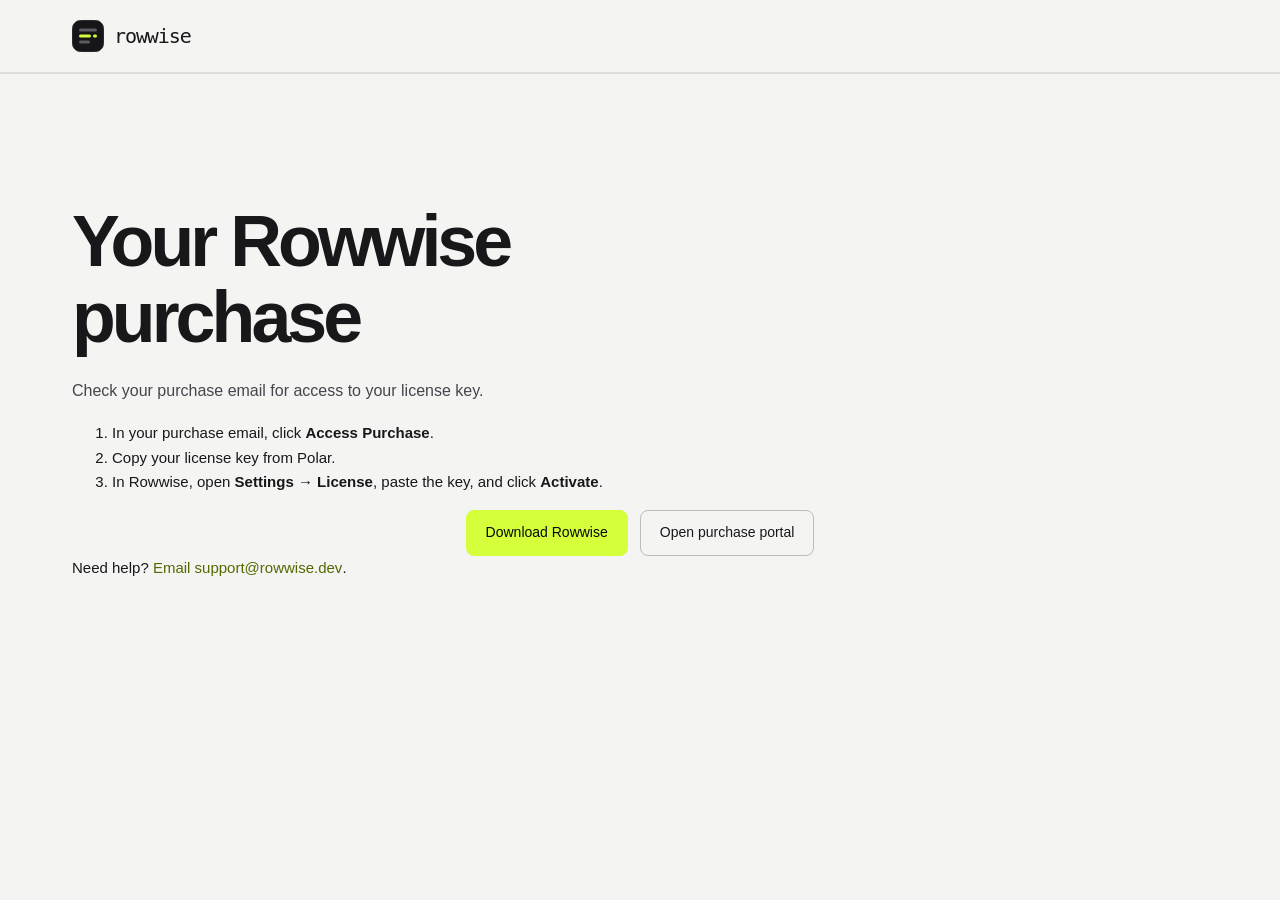
==== purchase.html @ 952b06cd "Add the Rowwise purchase confirmation page [skip ci]" ====
<!doctype html>
<html lang="en">
  <head>
    <meta charset="utf-8" />
    <meta name="viewport" content="width=device-width, initial-scale=1" />
    <meta name="referrer" content="no-referrer" />
    <meta name="robots" content="noindex" />
    <title>Your Rowwise purchase</title>
    <link
      rel="icon"
      href="/assets/brand/rowwise-mark.svg"
      type="image/svg+xml"
    />
    <link rel="stylesheet" href="/styles.css?v=fec4cebf309d" />
    <script src="/billing-config.js?v=92ca0e8623fe" defer></script>
    <script src="/purchase.js" defer></script>
  </head>
  <body>
    <nav class="site-nav" aria-label="Main navigation">
      <div class="wrap nav-inner">
        <a class="brand" href="/" aria-label="Rowwise home"
          ><img
            src="/assets/brand/rowwise-mark.svg"
            width="32"
            height="32"
            alt=""
          />rowwise</a
        >
      </div>
    </nav>
    <main class="page-section">
      <div class="wrap">
        <div class="section-heading">
          <h1 id="purchase-heading">Your Rowwise purchase</h1>
          <p class="section-lede" id="purchase-status" role="status">
            Check your purchase email for access to your license key.
          </p>
        </div>
        <ol>
          <li>
            In your purchase email, click <strong>Access Purchase</strong>.
          </li>
          <li>Copy your license key from Polar.</li>
          <li>
            In Rowwise, open <strong>Settings → License</strong>, paste the key,
            and click <strong>Activate</strong>.
          </li>
        </ol>
        <div class="ctas">
          <a class="btn btn-primary" href="/#download">Download Rowwise</a>
          <a class="btn" href="https://polar.sh/rowwise/portal"
            >Open purchase portal</a
          >
        </div>
        <p>
          Need help?
          <a class="text-link" href="mailto:support@rowwise.dev"
            >Email support@rowwise.dev</a
          >.
        </p>
      </div>
    </main>
  </body>
</html>
---- styles.css ----
:root {
  color-scheme: dark;
  --bg: #09090a;
  --subtle: #111113;
  --raised: #161618;
  --hover: #1f1f23;
  --line: #2a2a2e;
  --line-strong: #44444b;
  --text: #ededef;
  --body: #b4b4bc;
  --muted: #8a8a93;
  --acid: #d4ff3a;
  --acid-hover: #deff60;
  --accent: #d4ff3a;
  --accent-soft: rgb(212 255 58 / 0.07);
  --ok: #5eead4;
  --amber: #facc15;
  --nav: rgb(9 9 10 / 0.92);
  --shadow: rgb(0 0 0 / 0.35);
  --sans: Geist, -apple-system, BlinkMacSystemFont, sans-serif;
  --mono: "Geist Mono", ui-monospace, monospace;
}
:root[data-mode="light"] {
  color-scheme: light;
  --bg: #f4f4f2;
  --subtle: #fff;
  --raised: #f7f7f5;
  --hover: #ededea;
  --line: #dededa;
  --line-strong: #bdbdb7;
  --text: #18181b;
  --body: #45454d;
  --muted: #696972;
  --acid-hover: #c9f22e;
  --accent: #526900;
  --accent-soft: #f0f5df;
  --ok: #087d6b;
  --amber: #936500;
  --nav: rgb(244 244 242 / 0.94);
  --shadow: rgb(9 9 10 / 0.09);
}
@media (prefers-color-scheme: light) {
  :root:not([data-mode]) {
    color-scheme: light;
    --bg: #f4f4f2;
    --subtle: #fff;
    --raised: #f7f7f5;
    --hover: #ededea;
    --line: #dededa;
    --line-strong: #bdbdb7;
    --text: #18181b;
    --body: #45454d;
    --muted: #696972;
    --acid-hover: #c9f22e;
    --accent: #526900;
    --accent-soft: #f0f5df;
    --ok: #087d6b;
    --amber: #936500;
    --nav: rgb(244 244 242 / 0.94);
    --shadow: rgb(9 9 10 / 0.09);
  }
}
* {
  box-sizing: border-box;
}
html {
  scroll-behavior: auto;
  scroll-padding-top: 88px;
}
body {
  margin: 0;
  background: var(--bg);
  color: var(--text);
  font: 15px/1.65 var(--sans);
  -webkit-font-smoothing: antialiased;
}
a {
  color: inherit;
  text-decoration: none;
}
button,
input {
  font: inherit;
}
button {
  cursor: pointer;
}
button,
a,
input,
summary {
  -webkit-tap-highlight-color: transparent;
}
:focus-visible {
  outline: 2px solid var(--accent);
  outline-offset: 5px;
  border-radius: 4px;
}
::selection {
  background: var(--acid);
  color: #09090a;
}
[hidden] {
  display: none !important;
}
img {
  display: block;
  max-width: 100%;
}
svg.icon {
  width: 18px;
  height: 18px;
  flex: none;
  fill: none;
  stroke: currentColor;
  stroke-width: 1.65;
  stroke-linecap: round;
  stroke-linejoin: round;
}
h1,
h2,
h3,
h4,
p {
  margin: 0;
}
h1,
h2,
h3,
h4 {
  font-weight: 550;
}
h1,
h2 {
  text-wrap: balance;
}
.wrap {
  max-width: 1200px;
  padding: 0 32px;
  margin: 0 auto;
}
.mono,
code,
pre,
kbd {
  font-family: var(--mono);
}
.accent {
  color: var(--accent);
}
.muted {
  color: var(--muted);
}
.eyebrow {
  color: var(--accent);
  font: 500 11px/1.5 var(--mono);
  letter-spacing: 0.08em;
  text-transform: uppercase;
}
.btn {
  display: inline-flex;
  align-items: center;
  justify-content: center;
  gap: 9px;
  min-height: 46px;
  padding: 0 19px;
  border: 1px solid var(--line-strong);
  border-radius: 8px;
  background: transparent;
  color: var(--text);
  font-size: 14px;
  font-weight: 500;
  transition:
    background 0.15s,
    border-color 0.15s;
}
.btn:hover {
  background: var(--hover);
  border-color: var(--muted);
}
.btn-primary {
  background: var(--acid);
  border-color: var(--acid);
  color: #09090a;
}
.btn-primary:hover {
  background: var(--acid-hover);
  border-color: var(--acid-hover);
}
.btn-small {
  min-height: 36px;
  padding: 0 14px;
  font-size: 13px;
}
.text-link {
  color: var(--accent);
  font-weight: 500;
  display: inline-flex;
  gap: 8px;
  align-items: center;
}
.text-link:hover {
  text-decoration: underline;
  text-underline-offset: 4px;
}
.skip-link {
  position: fixed;
  top: -100px;
  left: 16px;
  z-index: 100;
  padding: 12px 18px;
  background: var(--acid);
  color: #09090a;
  border-radius: 6px;
}
.skip-link:focus {
  top: 12px;
}
.site-nav {
  position: sticky;
  top: 0;
  z-index: 30;
  border-bottom: 1px solid var(--line);
  background: var(--nav);
  backdrop-filter: blur(16px);
}
.nav-inner {
  height: 72px;
  display: flex;
  align-items: center;
  gap: 48px;
}
.brand {
  display: inline-flex;
  align-items: center;
  gap: 10px;
  font: 500 20px/1 var(--mono);
  letter-spacing: -0.055em;
}
.brand img {
  width: 32px;
  height: 32px;
}
.nav-links {
  display: flex;
  list-style: none;
  gap: 27px;
  padding: 0;
  margin: 0;
  font-size: 13px;
  color: var(--body);
}
.nav-links a:hover {
  color: var(--text);
}
.nav-actions {
  margin-left: auto;
  display: flex;
  align-items: center;
  gap: 14px;
}
.icon-button {
  display: inline-grid;
  place-items: center;
  width: 36px;
  height: 36px;
  border: 1px solid transparent;
  border-radius: 7px;
  color: var(--muted);
  background: transparent;
}
.icon-button:hover {
  background: var(--hover);
  color: var(--text);
}
.theme-toggle .moon,
:root[data-mode="light"] .theme-toggle .sun {
  display: none;
}
:root[data-mode="light"] .theme-toggle .moon {
  display: block;
}
.mobile-toggle {
  display: none;
}
.hero {
  padding-top: 60px;
  text-align: center;
}
.release-pill {
  max-width: 100%;
  display: inline-flex;
  align-items: center;
  gap: 9px;
  padding: 5px 10px 5px 7px;
  border: 1px solid var(--line);
  border-radius: 6px;
  font: 11px/1.5 var(--mono);
  color: var(--body);
}
.release-pill span {
  flex: none;
  white-space: nowrap;
  background: var(--accent-soft);
  color: var(--accent);
  padding: 2px 6px;
  border-radius: 3px;
}
.release-pill .icon {
  width: 13px;
  height: 13px;
}
h1 {
  font-size: clamp(42px, 5.6vw, 72px);
  line-height: 1.06;
  letter-spacing: -0.055em;
  margin: 25px auto 22px;
  max-width: 950px;
}
.hero-lede {
  font-size: 18px;
  line-height: 1.7;
  color: var(--body);
  max-width: 625px;
  margin: 0 auto 28px;
  text-wrap: pretty;
}
.ctas {
  display: flex;
  justify-content: center;
  flex-wrap: wrap;
  gap: 12px;
}
.fine {
  font-size: 12px;
  color: var(--muted);
  margin-top: 17px;
}
.hero-shortcuts {
  display: flex;
  flex-wrap: wrap;
  gap: 24px;
  justify-content: center;
  margin-top: 28px;
  color: var(--body);
  font-size: 12px;
}
.hero-shortcuts a {
  display: flex;
  align-items: center;
  gap: 7px;
}
.hero-shortcuts a:hover {
  color: var(--accent);
}
.hero-shortcuts svg {
  width: 14px;
  height: 14px;
}
/* Interactive sample workspace; no live database or model calls. */
.tour {
  margin-top: 38px;
  text-align: left;
}
.tour-heading {
  display: flex;
  align-items: center;
  justify-content: space-between;
  margin-bottom: 13px;
  gap: 16px;
}
.tabs {
  display: flex;
  gap: 4px;
}
.tabs button {
  color: var(--muted);
  background: transparent;
  border: 1px solid transparent;
  border-radius: 6px;
  padding: 7px 13px;
  font-size: 12px;
}
.tabs button[aria-selected="true"] {
  color: var(--text);
  border-color: var(--line);
  background: var(--raised);
}
.tabs button:hover {
  color: var(--text);
}
.preview-label {
  font: 10px var(--mono);
  color: var(--muted);
}
.workspace-demo {
  border: 1px solid var(--line-strong);
  border-radius: 12px;
  overflow: hidden;
  background: var(--subtle);
  box-shadow: 0 30px 80px -35px var(--shadow);
  display: grid;
  grid-template-columns: 168px minmax(0, 1fr);
  min-height: 485px;
}
.demo-sidebar {
  padding: 16px 12px;
  background: var(--bg);
  border-right: 1px solid var(--line);
  display: flex;
  flex-direction: column;
  gap: 5px;
}
.demo-logo {
  display: flex;
  gap: 8px;
  align-items: center;
  font: 500 15px var(--mono);
  letter-spacing: -0.05em;
  padding: 0 7px 21px;
}
.demo-logo img {
  width: 25px;
  height: 25px;
}
.demo-nav {
  display: flex;
  align-items: center;
  gap: 10px;
  padding: 7px 10px;
  border-radius: 5px;
  color: var(--muted);
  font-size: 11px;
}
.demo-nav .icon {
  width: 14px;
  height: 14px;
}
.demo-nav.active {
  color: var(--text);
  background: var(--raised);
}
.demo-nav.active .icon {
  color: var(--accent);
}
.demo-connection {
  border-top: 1px solid var(--line);
  padding: 16px 9px 0;
  margin-top: auto;
  font: 9px var(--mono);
  color: var(--muted);
  display: flex;
  align-items: center;
  gap: 7px;
}
.status-dot {
  width: 5px;
  height: 5px;
  background: var(--ok);
  border-radius: 50%;
  display: inline-block;
  flex: none;
}
.demo-main {
  min-width: 0;
}
.demo-tabs {
  display: flex;
  align-items: center;
  min-height: 43px;
  border-bottom: 1px solid var(--line);
  padding: 0 15px;
  gap: 20px;
  font-size: 10px;
  color: var(--muted);
}
.demo-tabs .current {
  align-self: stretch;
  display: flex;
  align-items: center;
  gap: 7px;
  color: var(--text);
  border-bottom: 2px solid var(--accent);
}
.demo-tabs .icon {
  width: 13px;
  height: 13px;
}
.demo-main section {
  padding: 22px 25px;
}
.demo-page-heading {
  display: flex;
  justify-content: space-between;
  align-items: center;
  font-size: 13px;
  margin-bottom: 18px;
  gap: 12px;
}
.demo-meta {
  font: 9px var(--mono);
  color: var(--muted);
}
.demo-answer {
  max-width: 650px;
  margin: 0 auto;
}
.demo-question {
  margin: 0 0 23px auto;
  padding: 8px 12px;
  background: var(--raised);
  border: 1px solid var(--line);
  border-radius: 7px;
  width: fit-content;
  font-size: 11px;
}
.answer-label {
  display: flex;
  align-items: center;
  gap: 7px;
  font: 9px var(--mono);
  color: var(--ok);
}
.demo-answer h3 {
  font-size: 23px;
  line-height: 1.35;
  letter-spacing: -0.025em;
  margin: 10px 0 7px;
}
.demo-answer p {
  font-size: 11px;
  color: var(--body);
}
.demo-answer strong {
  color: var(--accent);
  font-weight: 500;
}
.demo-chart {
  margin: 18px 0 13px;
  padding: 15px 18px 0;
  border: 1px solid var(--line);
  border-radius: 7px;
  background: var(--bg);
}
.chart-title {
  font-size: 10px;
  color: var(--body);
}
.chart-title span {
  float: right;
  font: 9px var(--mono);
  color: var(--muted);
}
.chart-bars {
  display: flex;
  align-items: end;
  gap: 23px;
  height: 114px;
  margin-top: 13px;
  border-bottom: 1px solid var(--line);
}
.chart-column {
  display: flex;
  flex-direction: column;
  justify-content: end;
  align-items: center;
  flex: 1;
  height: 100%;
  gap: 4px;
}
.chart-column .bar {
  width: 60%;
  height: var(--height);
  background: var(--line-strong);
  border-radius: 3px 3px 0 0;
}
.chart-column:last-child .bar {
  background: var(--accent);
}
.chart-column span {
  font: 8px var(--mono);
  color: var(--muted);
}
.chart-labels {
  display: flex;
  justify-content: space-around;
  font: 9px var(--mono);
  color: var(--muted);
  padding: 6px 0 8px;
}
.supporting {
  border-top: 1px solid var(--line);
}
.supporting summary {
  font-size: 10px;
  color: var(--muted);
  padding: 9px 0;
  cursor: pointer;
}
.supporting pre {
  font-size: 10px;
  overflow: auto;
  color: var(--body);
  padding: 10px;
  background: var(--bg);
}
.demo-sql {
  font: 11px/1.95 var(--mono);
  margin: 0;
  padding: 14px 18px;
  border: 1px solid var(--line);
  border-radius: 6px;
  background: var(--bg);
  overflow: auto;
  color: var(--body);
}
.sql-keyword {
  color: var(--accent);
}
.sql-string {
  color: var(--ok);
}
.result-heading {
  display: flex;
  justify-content: space-between;
  align-items: center;
  margin: 20px 0 9px;
  font-size: 11px;
}
.table-scroll {
  overflow: auto;
  border: 1px solid var(--line);
  border-radius: 6px;
}
.demo-table {
  width: 100%;
  border-collapse: collapse;
  white-space: nowrap;
  font: 10px/1.6 var(--mono);
  text-align: left;
}
.demo-table th {
  background: var(--raised);
  color: var(--muted);
  font-weight: 400;
}
.demo-table td,
.demo-table th {
  padding: 9px 15px;
  border-bottom: 1px solid var(--line);
}
.demo-table tr:last-child td {
  border-bottom: 0;
}
.demo-table tbody tr:nth-child(2) {
  background: var(--accent-soft);
}
.demo-table td:last-child,
.demo-table th:last-child {
  text-align: right;
}
.demo-explore-tools {
  display: flex;
  flex-wrap: wrap;
  gap: 8px;
  margin-bottom: 15px;
}
.demo-tag {
  font-size: 10px;
  padding: 4px 8px;
  border: 1px solid var(--line);
  border-radius: 4px;
  color: var(--body);
}
.demo-tag.green {
  color: var(--accent);
  border-color: var(--accent);
}
.demo-footer {
  font: 9px var(--mono);
  color: var(--muted);
  margin-top: 14px;
}
.demo-mcp-card {
  max-width: 550px;
  margin: 25px auto;
  border: 1px solid var(--line);
  border-radius: 8px;
  padding: 22px;
}
.demo-mcp-card h3 {
  display: flex;
  justify-content: space-between;
  font-size: 14px;
  margin-bottom: 14px;
}
.demo-mcp-card h3 span {
  font: 9px var(--mono);
  color: var(--muted);
  border: 1px solid var(--line);
  border-radius: 4px;
  padding: 2px 6px;
}
.demo-mcp-card p {
  font-size: 11px;
  color: var(--muted);
}
.demo-mcp-card code {
  display: block;
  border: 1px solid var(--line);
  padding: 12px;
  margin: 18px 0;
  font-size: 11px;
  border-radius: 5px;
  background: var(--bg);
}
.demo-mcp-card .demo-tag {
  display: inline-block;
  margin: 0 0 16px;
  background: var(--acid);
  border-color: var(--acid);
  color: #09090a;
}
/* Marketing sections */
.page-section {
  padding: 104px 0;
  border-top: 1px solid var(--line);
}
.section-heading {
  max-width: 670px;
}
h2 {
  font-size: clamp(32px, 4vw, 46px);
  line-height: 1.12;
  letter-spacing: -0.04em;
  margin: 14px 0 17px;
}
.section-lede {
  font-size: 16px;
  line-height: 1.8;
  color: var(--body);
  max-width: 630px;
  text-wrap: pretty;
}
.trust-strip {
  display: flex;
  align-items: center;
  justify-content: center;
  gap: 38px;
  padding: 31px 0 48px;
  color: var(--muted);
  font-size: 12px;
  flex-wrap: wrap;
}
.trust-strip span {
  display: inline-flex;
  align-items: center;
  gap: 9px;
}
.trust-strip .icon {
  width: 15px;
  height: 15px;
}
.split {
  display: grid;
  grid-template-columns: 1fr 1fr;
  align-items: start;
  gap: 72px;
}
.feature-list {
  padding: 0;
  margin: 25px 0;
  list-style: none;
  display: grid;
  gap: 14px;
  color: var(--body);
  font-size: 14px;
}
.feature-list li {
  display: flex;
  align-items: baseline;
  gap: 11px;
}
.feature-list li::before {
  content: "↗";
  color: var(--accent);
  font: 12px var(--mono);
}
.client-chips {
  display: grid;
  grid-template-columns: repeat(2, minmax(0, 1fr));
  gap: 10px;
  max-width: 430px;
  list-style: none;
  padding: 0;
  margin: 23px 0 14px;
}
.client-chips li {
  min-width: 0;
}
.client-chip {
  display: flex;
  align-items: center;
  gap: 12px;
  min-height: 62px;
  padding: 12px 14px;
  border: 1px solid var(--line);
  border-radius: 8px;
  background: var(--raised);
  color: var(--text);
  font-size: 13px;
  font-weight: 500;
  transition:
    background 0.15s,
    border-color 0.15s;
}
.client-chip:hover {
  background: var(--hover);
  border-color: var(--line-strong);
}
.client-icon {
  display: grid;
  place-items: center;
  width: 30px;
  height: 30px;
  flex: none;
}
.client-icon img {
  width: 30px;
  height: 30px;
  object-fit: contain;
}
.client-icon .codex-logo {
  background: #000;
  border-radius: 6px;
}
.client-icon .on-light {
  display: none;
}
:root[data-mode="light"] .client-icon .on-dark {
  display: none;
}
:root[data-mode="light"] .client-icon .on-light {
  display: block;
}
@media (prefers-color-scheme: light) {
  :root:not([data-mode]) .client-icon .on-dark {
    display: none;
  }
  :root:not([data-mode]) .client-icon .on-light {
    display: block;
  }
}
@media (max-width: 380px) {
  .client-chip {
    padding: 10px;
    gap: 9px;
    font-size: 12px;
  }
}
.connection-flow {
  display: flex;
  align-items: center;
  gap: 10px;
  padding: 20px;
  border-bottom: 1px solid var(--line);
  font: 10px var(--mono);
  color: var(--body);
  justify-content: space-between;
}
.flow-node {
  display: flex;
  align-items: center;
  gap: 7px;
}
.flow-node img {
  width: 23px;
  height: 23px;
}
.flow-node .icon {
  width: 16px;
  height: 16px;
  color: var(--muted);
}
.setup-card {
  border: 1px solid var(--line);
  border-radius: 10px;
  background: var(--subtle);
  overflow: hidden;
}
.setup-inner {
  padding: 23px;
}
.setup-title {
  font-size: 12px;
  color: var(--body);
  display: flex;
  justify-content: space-between;
  align-items: center;
}
.copy-button {
  color: var(--body);
  border: 1px solid var(--line);
  background: var(--raised);
  border-radius: 5px;
  padding: 5px 9px;
  font-size: 11px;
  min-width: 66px;
}
.copy-button:hover {
  border-color: var(--muted);
}
.setup-card pre {
  font: 11px/1.9 var(--mono);
  color: var(--text);
  white-space: pre-wrap;
  overflow-wrap: anywhere;
  margin: 17px 0;
}
.setup-card .code-comment {
  color: var(--muted);
}
.setup-foot {
  display: flex;
  gap: 15px;
  flex-wrap: wrap;
  border-top: 1px solid var(--line);
  padding-top: 15px;
  color: var(--ok);
  font: 9px var(--mono);
}
.privacy-note {
  font-size: 12px;
  line-height: 1.8;
  color: var(--muted);
  margin-top: 17px;
}
.privacy-note strong {
  color: var(--body);
  font-weight: 500;
}
.copy-status {
  min-height: 20px;
  color: var(--muted);
  font-size: 11px;
  margin-top: 8px;
}
.source-toolbar {
  display: flex;
  justify-content: space-between;
  gap: 20px;
  align-items: center;
  margin: 36px 0 18px;
}
.source-filters {
  display: flex;
  flex-wrap: wrap;
  gap: 5px;
}
.source-filters button {
  color: var(--muted);
  border: 1px solid transparent;
  border-radius: 5px;
  background: transparent;
  padding: 6px 10px;
  font-size: 12px;
}
.source-filters button[aria-pressed="true"] {
  color: var(--text);
  border-color: var(--line);
  background: var(--raised);
}
.source-search {
  position: relative;
}
.source-search .icon {
  position: absolute;
  top: 11px;
  left: 11px;
  width: 14px;
  height: 14px;
  color: var(--muted);
}
.source-search input {
  border: 1px solid var(--line);
  border-radius: 6px;
  background: var(--subtle);
  color: var(--text);
  padding: 9px 12px 9px 33px;
  width: 220px;
  font-size: 12px;
}
.source-grid {
  display: grid;
  grid-template-columns: repeat(4, minmax(0, 1fr));
  gap: 10px;
}
.source-card {
  display: grid;
  grid-template-columns: 38px minmax(0, 1fr);
  align-items: center;
  gap: 12px;
  padding: 16px 15px;
  min-height: 94px;
  border: 1px solid var(--line);
  border-radius: 8px;
  background: var(--subtle);
}
.source-icon {
  display: grid;
  place-items: center;
  width: 38px;
  height: 38px;
  border-radius: 8px;
  background: #ffffff;
  border: 1px solid #e5e5e2;
}
.source-icon img,
.source-icon svg {
  width: 28px;
  height: 28px;
  object-fit: contain;
}
.source-icon--dark {
  background: #161618;
  border-color: #2a2a2e;
}
.source-copy {
  min-width: 0;
}
.source-name {
  font-size: 13px;
  font-weight: 500;
}
.source-detail {
  color: var(--muted);
  font-size: 10px;
  margin-top: 2px;
}
.source-badge {
  display: inline-block;
  margin: 6px 0 0;
  font: 10px/1.4 var(--mono);
  border: 1px solid var(--line-strong);
  padding: 2px 6px;
  border-radius: 4px;
  color: var(--amber);
}
.source-badge.qualified {
  color: var(--ok);
}
.source-count {
  color: var(--muted);
  font: 10px var(--mono);
  margin-top: 16px;
}
.source-empty {
  padding: 32px 0;
  color: var(--body);
  font-size: 14px;
}
.source-notes {
  margin-top: 25px;
  display: grid;
  gap: 10px;
  font-size: 12px;
  color: var(--muted);
}
.source-notes b {
  color: var(--body);
  font-weight: 500;
}
.source-icon--csv {
  color: #166d9e;
}
.source-icon--parquet {
  color: #6c45a2;
}
.source-icon--json {
  color: #3f3f46;
}
.workflow-grid {
  display: grid;
  grid-template-columns: repeat(3, 1fr);
  gap: 34px;
  margin-top: 38px;
}
.workflow-card {
  padding-top: 21px;
  border-top: 1px solid var(--line-strong);
}
.workflow-card > .icon {
  color: var(--accent);
  width: 20px;
  height: 20px;
}
.workflow-card h3 {
  font-size: 17px;
  letter-spacing: -0.02em;
  margin: 14px 0 10px;
}
.workflow-card p {
  color: var(--body);
  font-size: 13px;
  line-height: 1.8;
}
.workflow-card .small-note {
  color: var(--muted);
  font-size: 11px;
  margin-top: 12px;
}
.ask-section {
  background: var(--subtle);
}
.answer-example {
  border: 1px solid var(--line);
  border-radius: 10px;
  background: var(--bg);
  padding: 28px;
}
.answer-example h3 {
  margin-top: 14px;
  font-size: 24px;
  line-height: 1.35;
  letter-spacing: -0.025em;
}
.answer-example p {
  font-size: 13px;
  color: var(--body);
  margin-top: 10px;
}
.answer-example .demo-chart {
  margin-top: 24px;
}
.answer-example details {
  margin-top: 18px;
}
.privacy-pair {
  margin-top: 24px;
  border-top: 1px solid var(--line);
  padding-top: 20px;
}
.privacy-pair h4 {
  color: var(--text);
  font-size: 13px;
  margin-bottom: 5px;
}
.privacy-pair p {
  font-size: 12px;
  color: var(--muted);
}
.models {
  font-size: 11px;
  color: var(--muted);
  margin-top: 23px;
  line-height: 2;
}
.plan-intro {
  display: flex;
  align-items: end;
  justify-content: space-between;
  gap: 30px;
}
.launch-note {
  max-width: 275px;
  font-size: 12px;
  color: var(--body);
  border-left: 2px solid var(--accent);
  padding-left: 14px;
  margin-bottom: 7px;
}
.launch-note strong {
  display: block;
  color: var(--accent);
  font: 10px var(--mono);
  text-transform: uppercase;
  margin-bottom: 4px;
}
.plans {
  display: grid;
  grid-template-columns: repeat(2, minmax(0, 1fr));
  gap: 18px;
  max-width: 860px;
  margin: 37px auto 0;
}
.plan {
  border: 1px solid var(--line);
  border-radius: 9px;
  padding: 27px;
  display: flex;
  flex-direction: column;
  background: var(--subtle);
}
.plan.featured {
  border-color: var(--accent);
}
.plan h3 {
  font-size: 15px;
  display: flex;
  justify-content: space-between;
  align-items: center;
}
.plan h3 span {
  color: var(--accent);
  font: 9px var(--mono);
}
.plan .for {
  color: var(--muted);
  font-size: 12px;
  margin: 6px 0 25px;
}
.price {
  font-size: 43px;
  letter-spacing: -0.05em;
  line-height: 1.1;
}
.price small {
  font-size: 11px;
  letter-spacing: 0;
  color: var(--muted);
}
.price s {
  font-size: 19px;
  color: var(--muted);
  letter-spacing: -0.02em;
  margin-left: 7px;
}
.plan .note {
  color: var(--muted);
  font-size: 11px;
  margin-top: 9px;
}
.plan ul {
  list-style: none;
  padding: 22px 0;
  margin: 0;
  display: grid;
  gap: 10px;
  color: var(--body);
  font-size: 12px;
  flex: 1;
}
.plan li::before {
  content: "✓";
  color: var(--accent);
  padding-right: 9px;
}
.plan .btn {
  width: 100%;
  min-height: 40px;
  font-size: 12px;
}
.pricing-foot {
  color: var(--muted);
  font-size: 12px;
  margin-top: 22px;
  text-align: center;
}
.faq-layout {
  display: grid;
  grid-template-columns: 0.8fr 1.3fr;
  gap: 72px;
}
.faq {
  border-top: 1px solid var(--line);
}
.faq details {
  border-bottom: 1px solid var(--line);
  padding: 18px 0;
}
.faq summary {
  list-style: none;
  display: flex;
  align-items: baseline;
  justify-content: space-between;
  gap: 20px;
  font-size: 14px;
  cursor: pointer;
}
.faq summary::-webkit-details-marker {
  display: none;
}
.faq summary::after {
  content: "+";
  color: var(--muted);
  font: 18px var(--mono);
}
.faq details[open] summary::after {
  content: "−";
}
.faq p {
  color: var(--body);
  font-size: 13px;
  margin: 12px 24px 0 0;
  line-height: 1.8;
}
.faq a {
  color: var(--accent);
  text-decoration: underline;
  text-underline-offset: 3px;
}
.download {
  text-align: center;
}
.download h2 {
  font-size: clamp(36px, 4.8vw, 58px);
  max-width: 690px;
  margin: 15px auto 20px;
}
.download .section-lede {
  margin: 0 auto 28px;
}
.platform-note {
  font-size: 11px;
  color: var(--muted);
  margin-top: 18px;
}
.platform-note a {
  text-decoration: underline;
  text-underline-offset: 3px;
}
.site-footer {
  border-top: 1px solid var(--line);
  padding: 33px 0;
  color: var(--muted);
  font-size: 11px;
}
.footer-top {
  display: flex;
  justify-content: space-between;
  align-items: center;
  gap: 25px;
  margin-bottom: 25px;
}
.footer-links {
  display: flex;
  flex-wrap: wrap;
  gap: 20px;
}
.footer-links a:hover {
  color: var(--text);
}
.footer-bottom {
  display: flex;
  justify-content: space-between;
  gap: 20px;
  font-size: 10px;
}
@media (max-width: 1024px) {
  .nav-inner {
    gap: 25px;
  }
  .nav-links {
    gap: 18px;
  }
  .split {
    gap: 35px;
  }
  .source-grid {
    grid-template-columns: repeat(3, minmax(0, 1fr));
  }
  .workspace-demo {
    grid-template-columns: 140px minmax(0, 1fr);
  }
  .demo-tabs {
    gap: 13px;
  }
  .demo-main section {
    padding: 20px;
  }
  .workflow-grid {
    gap: 25px;
  }
}
@media (max-width: 760px) {
  .wrap {
    padding: 0 21px;
  }
  .nav-inner {
    height: 64px;
    gap: 12px;
  }
  .brand {
    font-size: 19px;
  }
  .brand img {
    width: 29px;
    height: 29px;
  }
  .nav-actions {
    gap: 5px;
  }
  .nav-actions > .btn {
    min-height: 34px;
    padding: 0 11px;
    font-size: 11px;
  }
  .mobile-toggle {
    display: inline-grid;
  }
  .nav-links {
    display: none;
    position: absolute;
    top: 63px;
    left: 0;
    right: 0;
    padding: 18px 23px 23px;
    gap: 0;
    flex-direction: column;
    background: var(--bg);
    border-bottom: 1px solid var(--line);
  }
  .nav-links.is-open {
    display: flex;
  }
  .nav-links a {
    display: block;
    padding: 12px 0;
  }
  .hero {
    padding-top: 53px;
  }
  h1 {
    font-size: clamp(40px, 8vw, 61px);
    margin-top: 23px;
  }
  .hero-lede {
    font-size: 16px;
    max-width: 540px;
  }
  .hero-shortcuts {
    gap: 19px;
    font-size: 11px;
  }
  .tour {
    margin-top: 38px;
  }
  .preview-label {
    display: none;
  }
  .tour-heading {
    justify-content: center;
  }
  .tabs {
    gap: 1px;
  }
  .tabs button {
    padding: 7px 12px;
  }
  .workspace-demo {
    grid-template-columns: 51px minmax(0, 1fr);
    min-height: 450px;
    border-radius: 9px;
  }
  .demo-sidebar {
    padding: 13px 7px;
  }
  .demo-logo {
    padding: 0 5px 17px;
  }
  .demo-logo span,
  .demo-nav span,
  .demo-connection {
    display: none;
  }
  .demo-logo img {
    width: 25px;
    height: 25px;
    max-width: none;
  }
  .demo-nav {
    padding: 9px 11px;
  }
  .demo-tabs {
    padding: 0 12px;
    min-height: 39px;
  }
  .demo-tabs > span:not(.current) {
    display: none;
  }
  .demo-main section {
    padding: 18px 15px;
  }
  .demo-page-heading {
    font-size: 12px;
  }
  .demo-answer h3 {
    font-size: 20px;
  }
  .demo-question {
    font-size: 10px;
    margin-bottom: 18px;
  }
  .demo-chart {
    padding: 12px 9px 0;
  }
  .chart-bars {
    gap: 9px;
    height: 110px;
  }
  .chart-column .bar {
    width: 70%;
  }
  .chart-column span {
    font-size: 7px;
  }
  .chart-title {
    font-size: 9px;
  }
  .chart-title span {
    font-size: 8px;
  }
  .demo-sql {
    font-size: 10px;
    padding: 11px;
  }
  .demo-mcp-card {
    margin: 12px auto;
    padding: 15px;
  }
  .trust-strip {
    padding: 25px 0 36px;
    gap: 12px 22px;
    font-size: 10px;
  }
  .page-section {
    padding: 70px 0;
  }
  h2 {
    font-size: 34px;
  }
  .section-lede {
    font-size: 15px;
  }
  .split,
  .faq-layout {
    grid-template-columns: 1fr;
    gap: 35px;
  }
  .source-toolbar {
    align-items: start;
    flex-direction: column;
    gap: 15px;
  }
  .source-search,
  .source-search input {
    width: 100%;
  }
  .source-grid {
    grid-template-columns: repeat(2, minmax(0, 1fr));
  }
  .source-card {
    grid-template-columns: 34px minmax(0, 1fr);
    padding: 13px 11px;
    gap: 9px;
    min-height: 108px;
  }
  .source-icon {
    width: 34px;
    height: 34px;
  }
  .source-icon img,
  .source-icon svg {
    width: 26px;
    height: 26px;
  }
  .source-name {
    font-size: 12px;
  }
  .source-detail {
    font-size: 9px;
  }
  .source-badge {
    font-size: 10px;
    margin: 6px 0 0;
  }
  .workflow-grid {
    grid-template-columns: 1fr;
    gap: 26px;
  }
  .plan-intro {
    align-items: start;
    flex-direction: column;
    gap: 20px;
  }
  .launch-note {
    max-width: none;
  }
  .plans {
    grid-template-columns: 1fr;
  }
  .plan {
    padding: 24px;
  }
  .answer-example {
    padding: 21px;
  }
  .footer-top,
  .footer-bottom {
    align-items: start;
    flex-direction: column;
  }
}
@media (max-width: 380px) {
  .wrap {
    padding: 0 16px;
  }
  .hero-shortcuts {
    gap: 12px;
    font-size: 10px;
  }
  .source-grid {
    grid-template-columns: 1fr;
  }
  .source-card {
    min-height: 94px;
  }
  .hero .ctas {
    flex-direction: column;
  }
}
@media (prefers-reduced-motion: reduce) {
  html {
    scroll-behavior: auto;
  }
  *,
  *::before,
  *::after {
    transition: none !important;
  }
}
.sr-only {
  position: absolute;
  width: 1px;
  height: 1px;
  padding: 0;
  margin: -1px;
  overflow: hidden;
  clip: rect(0, 0, 0, 0);
  white-space: nowrap;
  border: 0;
}

@media (max-width: 760px) {
  .connection-flow {
    gap: 6px;
    padding: 16px 12px;
  }
  .connection-flow > .icon {
    width: 14px;
  }
  .flow-node {
    gap: 5px;
    font-size: 9px;
  }
  .flow-node img {
    width: 21px;
    height: 21px;
  }
}

.chart-column .bar {
  flex: none;
}

/* Keep connector availability readable at small sizes. */
.source-name {
  font-size: 14px;
}
.source-detail {
  font-size: 11px;
}
.source-badge {
  font-size: 10px;
}
@media (max-width: 760px) {
  .source-name {
    font-size: 13px;
  }
  .source-detail {
    font-size: 10px;
  }
  .source-badge {
    font-size: 10px;
  }
}

/* Buyer-focused product story, using the existing brand and sample workspace. */
.ai-request {
  display: flex;
  align-items: flex-start;
  gap: 12px;
  padding: 18px 22px;
  background: var(--accent-soft);
  color: var(--text);
  font-size: 13px;
  line-height: 1.65;
}
.ai-request > .icon {
  width: 17px;
  height: 17px;
  flex: none;
  margin-top: 3px;
  color: var(--accent);
}
.ai-request div {
  min-width: 0;
}
.ai-request div > span {
  display: block;
  color: var(--muted);
  font-size: 10px;
  margin-bottom: 4px;
}
.ai-request > b {
  margin-left: auto;
  white-space: nowrap;
  color: var(--muted);
  font-size: 10px;
  font-weight: 500;
}
.sql-example {
  min-width: 0;
  border: 1px solid var(--line);
  border-radius: 10px;
  overflow: hidden;
  background: var(--subtle);
}
.example-heading,
.example-foot {
  display: flex;
  justify-content: space-between;
  align-items: center;
  gap: 12px;
  padding: 16px 20px;
  color: var(--muted);
  font-size: 10px;
}
.example-heading {
  border-bottom: 1px solid var(--line);
}
.example-heading > span:first-child {
  color: var(--text);
  font-size: 12px;
}
.example-heading span,
.example-foot span {
  display: inline-flex;
  align-items: center;
  gap: 8px;
}
.example-heading .icon,
.example-foot .icon {
  width: 14px;
  height: 14px;
}
.example-foot {
  border-top: 1px solid var(--line);
}
.example-foot .icon {
  color: var(--accent);
}
.sql-example .demo-sql {
  margin: 0;
  border: 0;
  border-radius: 0;
  font-size: 11px;
}
.sql-workflow {
  align-items: center;
}
.sql-workflow + .workflow-grid {
  margin-top: 56px;
}
.example-question {
  border-bottom: 1px solid var(--line);
  padding-bottom: 18px;
  margin-bottom: 18px;
  color: var(--text) !important;
  font-size: 15px !important;
}
.pricing-foot {
  max-width: 740px;
  margin-left: auto;
  margin-right: auto;
  line-height: 1.8;
}
.pricing-foot strong {
  color: var(--body);
  font-weight: 500;
}
.team-note {
  text-align: center;
  margin-top: 20px;
  color: var(--body);
  font-size: 12px;
  line-height: 1.9;
}
@media (max-width: 760px) {
  .plans {
    grid-template-columns: 1fr;
  }
  .ai-request {
    padding: 16px;
    font-size: 12px;
  }
  .ai-request > b {
    display: none;
  }
  .example-heading,
  .example-foot {
    padding: 14px 16px;
    flex-wrap: wrap;
  }
  .sql-example .demo-sql {
    padding: 18px 16px;
    font-size: 10px;
  }
  .sql-workflow + .workflow-grid {
    margin-top: 34px;
  }
  .team-note .text-link {
    display: inline;
  }
}
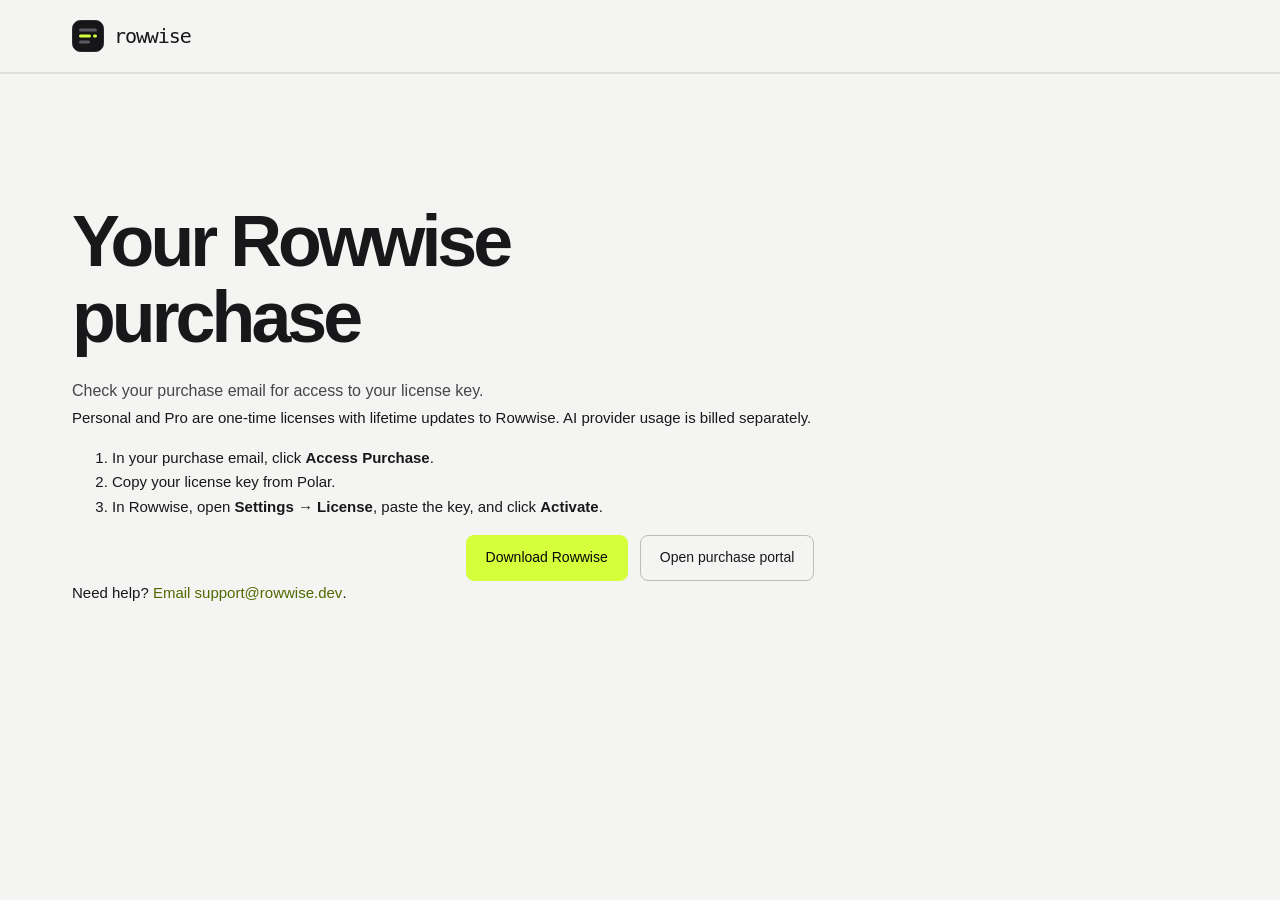
==== commit 2687f217: "Advertise lifetime updates with matching checkout contract [skip ci]" ====
--- a/purchase.html
+++ b/purchase.html
@@ -36,6 +36,10 @@
             Check your purchase email for access to your license key.
           </p>
         </div>
+        <p>
+          Personal and Pro are one-time licenses with lifetime updates to
+          Rowwise. AI provider usage is billed separately.
+        </p>
         <ol>
           <li>
             In your purchase email, click <strong>Access Purchase</strong>.
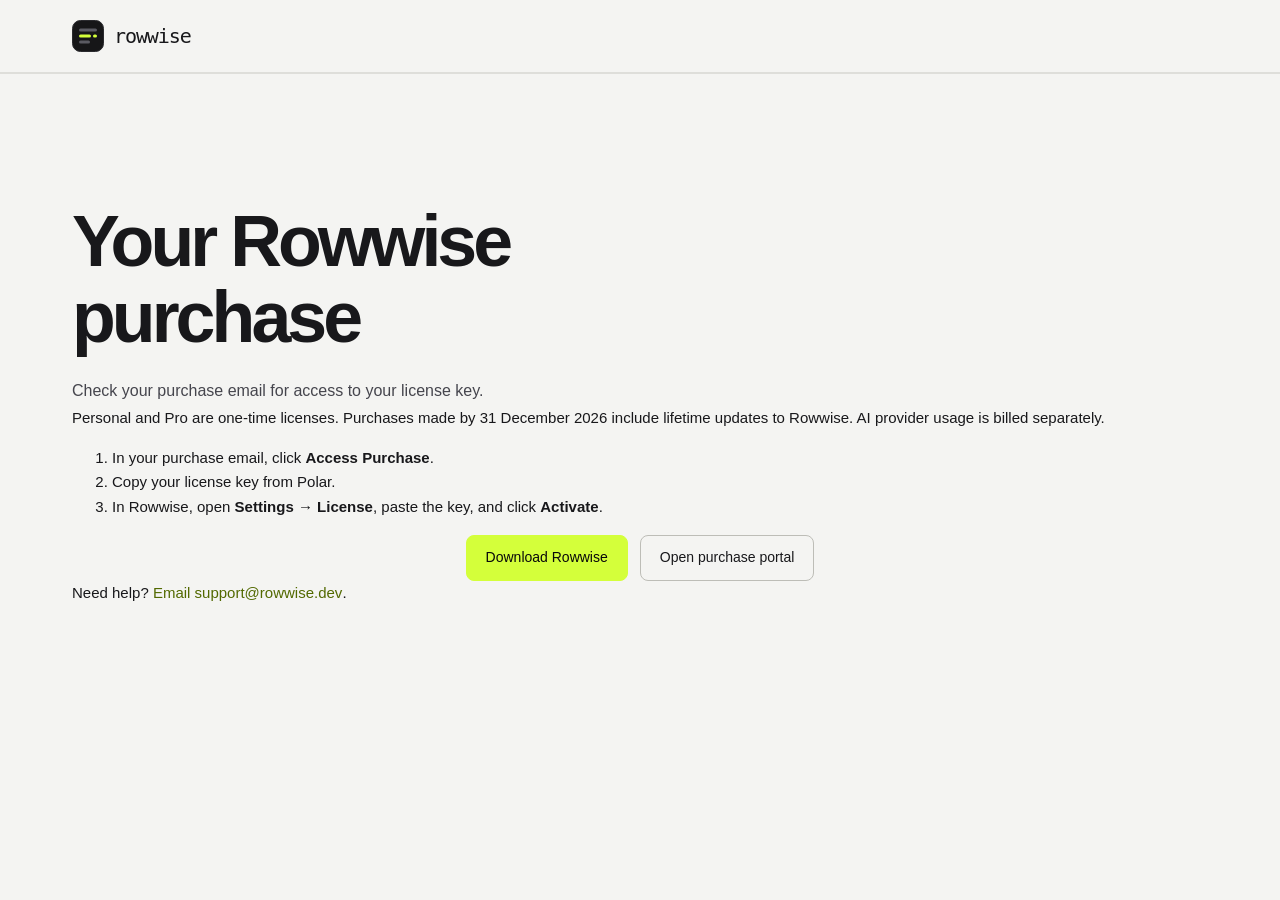
==== commit ea30ab85: "Launch pricing: $79/$99 regular, $49/$69 until 31 Dec 2026, Pro on 5 devices [skip ci] Lifetime upda" ====
--- a/purchase.html
+++ b/purchase.html
@@ -37,8 +37,9 @@
           </p>
         </div>
         <p>
-          Personal and Pro are one-time licenses with lifetime updates to
-          Rowwise. AI provider usage is billed separately.
+          Personal and Pro are one-time licenses. Purchases made by 31 December
+          2026 include lifetime updates to Rowwise. AI provider usage is billed
+          separately.
         </p>
         <ol>
           <li>
